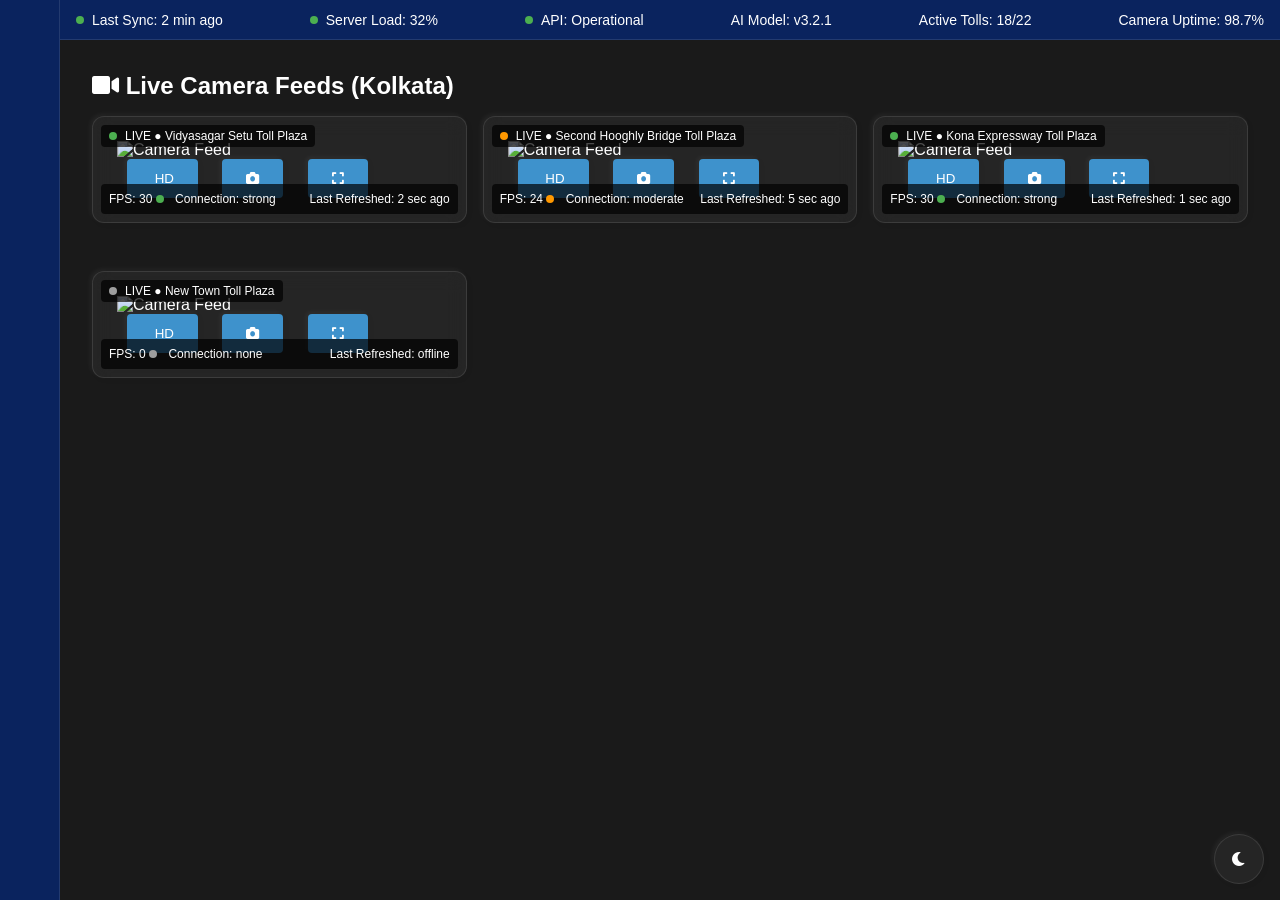
==== cameras.html @ 80a8a530 "first upload" ====
<!DOCTYPE html>
<html lang="en">

<head>
    <meta charset="UTF-8">
    <meta name="viewport" content="width=device-width, initial-scale=1.0">
    <title>Live Cameras | Kolkata</title>
    <link rel="stylesheet" href="styles/style.css">
    <link rel="stylesheet" href="https://cdnjs.cloudflare.com/ajax/libs/font-awesome/6.0.0-beta3/css/all.min.css">
    <script src="https://cdnjs.cloudflare.com/ajax/libs/gsap/3.9.1/gsap.min.js"></script>
</head>

<body>
    <!-- Sidebar Navigation -->
    <aside class="sidebar">
        <ul>
            <li><a href="index.html"><i class="fas fa-home"></i><span class="sidebar-collapsed-text">Home</span></a>
            </li>
            <li><a href="notifications.html"><i class="fas fa-bell"></i><span class="sidebar-collapsed-text">Live
                        Notifications</span></a></li>
            <li><a href="dashboard.html"><i class="fas fa-tachometer-alt"></i><span
                        class="sidebar-collapsed-text">Dashboard</span></a></li>
            <li><a href="map.html"><i class="fas fa-map-marked-alt"></i><span
                        class="sidebar-collapsed-text">Map</span></a></li>
            <li><a href="cameras.html"><i class="fas fa-video"></i><span
                        class="sidebar-collapsed-text">Cameras</span></a></li>
            <li><a href="contact.html"><i class="fas fa-address-book"></i><span
                        class="sidebar-collapsed-text">Contact</span></a></li>
            <li><a href="admin.html"><i class="fas fa-user-shield"></i><span
                        class="sidebar-collapsed-text">Admin</span></a></li>
            <li><a href="#" id="logout"><i class="fas fa-sign-out-alt"></i><span
                        class="sidebar-collapsed-text">Logout</span></a></li>
        </ul>
    </aside>

    <!-- System Status Bar -->
    <div class="system-status-bar">
        <div class="system-status-item">
            <span class="status-indicator status-normal"></span>
            <span>Last Sync: 2 min ago</span>
        </div>
        <div class="system-status-item">
            <span class="status-indicator status-normal"></span>
            <span>Server Load: 32%</span>
        </div>
        <div class="system-status-item">
            <span class="status-indicator status-normal"></span>
            <span>API: Operational</span>
        </div>
        <div class="system-status-item">
            <span>AI Model: v3.2.1</span>
        </div>
        <div class="system-status-item">
            <span>Active Tolls: 18/22</span>
        </div>
        <div class="system-status-item">
            <span>Camera Uptime: 98.7%</span>
        </div>
    </div>

    <!-- Main Content -->
    <div class="main-content">
        <section class="cameras">
            <h2><i class="fas fa-video"></i> Live Camera Feeds (Kolkata)</h2>
            <div class="camera-grid" id="cameraGrid">
                <!-- Camera feeds will be added dynamically -->
            </div>
        </section>
    </div>

    <!-- Fullscreen Camera Modal -->
    <div id="fullscreenModal" class="modal">
        <div class="modal-content">
            <button id="closeFullscreen" class="btn"><i class="fas fa-compress"></i></button>
            <div class="fullscreen-camera">
                <div class="camera-live-tag">
                    <span class="status-indicator status-normal"></span>
                    LIVE ● Vidyasagar Setu Toll Plaza
                </div>
                <img src="assets/camera-placeholder.jpg" alt="Camera Feed" id="fullscreenCamera">
                <div class="camera-controls">
                    <div>
                        <span>FPS: 30</span>
                        <span class="status-indicator status-normal"></span>
                        <span>Connection: Strong</span>
                    </div>
                    <div>
                        <span>Last Refreshed: 2 sec ago</span>
                    </div>
                </div>
            </div>
        </div>
    </div>

    <!-- Theme Toggle -->
    <div class="theme-toggle" id="themeToggle">
        <i class="fas fa-moon"></i>
    </div>

    <script>
        // Mock camera feeds with enhanced UI
        const mockCameras = [
            {
                id: 1,
                name: "Vidyasagar Setu Toll Plaza",
                src: "assets/camera-placeholder.jpg",
                status: "normal",
                fps: 30,
                connection: "strong",
                lastRefreshed: "2 sec ago"
            },
            {
                id: 2,
                name: "Second Hooghly Bridge Toll Plaza",
                src: "assets/camera-placeholder.jpg",
                status: "warning",
                fps: 24,
                connection: "moderate",
                lastRefreshed: "5 sec ago"
            },
            {
                id: 3,
                name: "Kona Expressway Toll Plaza",
                src: "assets/camera-placeholder.jpg",
                status: "normal",
                fps: 30,
                connection: "strong",
                lastRefreshed: "1 sec ago"
            },
            {
                id: 4,
                name: "New Town Toll Plaza",
                src: "assets/camera-placeholder.jpg",
                status: "offline",
                fps: 0,
                connection: "none",
                lastRefreshed: "offline"
            }
        ];

        // Function to add camera feeds dynamically
        function addCameraFeed(camera) {
            const cameraGrid = document.getElementById("cameraGrid");
            const cameraFeed = document.createElement("div");
            cameraFeed.className = 'camera-feed card ${camera.status}';
            cameraFeed.innerHTML = `
                <div class="camera-live-tag">
                    <span class="status-indicator status-${camera.status}"></span>
                    LIVE ● ${camera.name}
                </div>
                <img src="${camera.src}" alt="Camera Feed" width="100%">
                <div class="camera-controls">
                    <div>
                        <span>FPS: ${camera.fps}</span>
                        <span class="status-indicator status-${camera.connection === "strong" ? "normal" : camera.connection === "moderate" ? "warning" : "offline"}"></span>
                        <span>Connection: ${camera.connection}</span>
                    </div>
                    <div>
                        <span>Last Refreshed: ${camera.lastRefreshed}</span>
                    </div>
                </div>
                <div class="camera-actions">
                    <button class="btn small" data-action="quality" data-camera="${camera.id}"><i class="fas fa-hd"></i> HD</button>
                    <button class="btn small" data-action="snapshot" data-camera="${camera.id}"><i class="fas fa-camera"></i></button>
                    <button class="btn small" data-action="fullscreen" data-camera="${camera.id}"><i class="fas fa-expand"></i></button>
                </div>
            `;
            cameraGrid.appendChild(cameraFeed);

            // GSAP animation for camera feeds
            gsap.from(cameraFeed, { opacity: 0, y: 20, duration: 0.5 });

            // Add event listeners for camera actions
            cameraFeed.querySelectorAll('[data-action]').forEach(button => {
                button.addEventListener('click', function () {
                    const action = this.getAttribute('data-action');
                    if (action === 'fullscreen') {
                        document.getElementById('fullscreenModal').style.display = 'flex';
                        document.getElementById('fullscreenCamera').src = camera.src;
                        document.querySelector('#fullscreenModal .camera-live-tag').innerHTML = `
                            <span class="status-indicator status-${camera.status}"></span>
                            LIVE ● ${camera.name}
                        `;
                    }
                });
            });
        }

        // Add all camera feeds
        mockCameras.forEach(camera => addCameraFeed(camera));

        // Close fullscreen modal
        document.getElementById('closeFullscreen').addEventListener('click', function () {
            document.getElementById('fullscreenModal').style.display = 'none';
        });

        // Theme toggle functionality
        document.getElementById('themeToggle').addEventListener('click', function () {
            document.body.classList.toggle('light-mode');
            const icon = this.querySelector('i');
            icon.classList.toggle('fa-moon');
            icon.classList.toggle('fa-sun');
        });
    </script>
</body>

</html>
---- styles/style.css ----
:root {
    --dark-navy: #0A2463;
    --black: #1A1A1A;
    --electric-blue: #3E92CC;
    --glow: 0 0 10px var(--electric-blue);
    --neumorphism-shadow: 2px 2px 5px rgba(0, 0, 0, 0.05), -2px -2px 5px rgba(255, 255, 255, 0.05);
    --glassmorphism: rgba(255, 255, 255, 0.05);
    --border-subtle: 1px solid rgba(255, 255, 255, 0.1);
    --border-radius: 12px;
    --status-normal: #4CAF50;
    --status-warning: #FF9800;
    --status-critical: #F44336;
    --status-offline: #9E9E9E;
    --font-primary: 'Montserrat', sans-serif;
    --font-heading: 'Rajdhani', sans-serif;
    --sidebar-width-collapsed: 60px;
    --sidebar-width-expanded: 250px;
}

* {
    margin: 0;
    padding: 0;
    box-sizing: border-box;
}

body {
    font-family: var(--font-primary);
    background-color: var(--black);
    color: white;
    transition: background-color 0.3s ease, color 0.3s ease;
    overflow-x: hidden;
}

/* Light mode theme */
body.light-mode {
    background-color: #F5F7FA;
    color: var(--dark-navy);
}

/* Status indicators */
.status-indicator {
    display: inline-block;
    width: 8px;
    height: 8px;
    border-radius: 50%;
    margin-right: 0.5rem;
}

.status-normal {
    background-color: var(--status-normal);
}

.status-warning {
    background-color: var(--status-warning);
}

.status-critical {
    background-color: var(--status-critical);
}

.status-offline {
    background-color: var(--status-offline);
}

/* Sidebar Navigation */
.sidebar {
    position: fixed;
    top: 0;
    left: 0;
    height: 100vh;
    width: var(--sidebar-width-collapsed);
    background-color: rgba(10, 36, 99, 0.95);
    backdrop-filter: blur(10px);
    padding: 1rem 0;
    z-index: 1000;
    transition: width 0.3s ease;
    overflow: hidden;
    border-right: var(--border-subtle);
}

.sidebar:hover {
    width: var(--sidebar-width-expanded);
}

.sidebar ul {
    list-style: none;
    padding: 0;
    margin: 0;
    width: var(--sidebar-width-expanded);
    transition: all 0.3s ease;
    height: 100%;
    display: flex;
    flex-direction: column;
}

.sidebar li {
    margin: 0.5rem 0;
    opacity: 0;
    transition: opacity 0.2s ease;
    white-space: nowrap;
    padding-left: 1rem;
}

.sidebar:hover li {
    opacity: 1;
}

.sidebar a {
    color: white;
    text-decoration: none;
    display: flex;
    align-items: center;
    padding: 0.75rem 1rem;
    border-radius: 0 var(--border-radius) var(--border-radius) 0;
    transition: all 0.3s ease;
    margin: 0 0.5rem;
}

.sidebar a:hover {
    background-color: var(--glassmorphism);
    box-shadow: var(--glow);
}

.sidebar a i {
    margin-right: 0.75rem;
    min-width: 24px;
    text-align: center;
}

.sidebar-collapsed-text {
    opacity: 0;
    transition: opacity 0.2s ease;
}

.sidebar:hover .sidebar-collapsed-text {
    opacity: 1;
}

/* System status top bar */
.system-status-bar {
    position: fixed;
    top: 0;
    left: var(--sidebar-width-collapsed);
    right: 0;
    height: 40px;
    background-color: rgba(10, 36, 99, 0.95);
    backdrop-filter: blur(10px);
    display: flex;
    align-items: center;
    justify-content: space-between;
    padding: 0 1rem;
    z-index: 999;
    border-bottom: var(--border-subtle);
    transition: left 0.3s ease;
}

.sidebar:hover~.system-status-bar {
    left: var(--sidebar-width-expanded);
}

.system-status-item {
    display: flex;
    align-items: center;
    font-size: 0.875rem;
}

/* Main content area */
.main-content {
    margin-left: var(--sidebar-width-collapsed);
    padding: calc(40px + 2rem) 2rem 2rem;
    min-height: 100vh;
    transition: margin-left 0.3s ease;
}

.sidebar:hover~.main-content {
    margin-left: var(--sidebar-width-expanded);
}

/* Glassmorphic cards */
.card {
    background: var(--glassmorphism);
    border-radius: var(--border-radius);
    border: var(--border-subtle);
    box-shadow: var(--neumorphism-shadow);
    backdrop-filter: blur(10px);
    padding: 1.5rem;
    margin: 1rem 0;
    transition: all 0.3s ease;
}

/* Hero Banner */
.hero {
    height: calc(100vh - 80px);
    display: flex;
    align-items: center;
    justify-content: center;
    text-align: center;
    background: linear-gradient(rgba(0, 0, 0, 0.7), rgba(0, 0, 0, 0.7)), url('assets/ai-highway-bg.jpg') no-repeat center center/cover;
}

.hero-content h1 {
    font-family: var(--font-heading);
    font-size: 3rem;
    margin-bottom: 1rem;
    text-shadow: var(--glow);
}

.hero-content p {
    font-size: 1.5rem;
    margin-bottom: 2rem;
}

/* Buttons */
.btn {
    display: inline-block;
    padding: 12px 24px;
    background-color: var(--electric-blue);
    color: white;
    text-decoration: none;
    border-radius: 4px;
    margin: 0 10px;
    transition: all 0.3s ease;
    box-shadow: var(--neumorphism-shadow);
    border: none;
    cursor: pointer;
}

.btn:hover {
    background-color: white;
    color: var(--black);
    box-shadow: var(--glow);
}

/* Footer */
footer {
    text-align: center;
    padding: 2rem;
    background-color: var(--dark-navy);
    margin-top: 2rem;
}

footer a {
    color: var(--electric-blue);
    text-decoration: none;
}

/* Theme Toggle */
.theme-toggle {
    position: fixed;
    bottom: 1rem;
    right: 1rem;
    z-index: 1000;
    background-color: var(--glassmorphism);
    border: var(--border-subtle);
    border-radius: 50%;
    width: 50px;
    height: 50px;
    display: flex;
    align-items: center;
    justify-content: center;
    cursor: pointer;
    box-shadow: var(--neumorphism-shadow);
}

/* Contact Form */
.contact form {
    max-width: 500px;
    margin: 0 auto;
    padding: 2rem;
}

.input-group {
    display: flex;
    align-items: center;
    margin-bottom: 1rem;
    border: var(--border-subtle);
    border-radius: var(--border-radius);
    padding: 0.5rem;
    background: var(--glassmorphism);
    backdrop-filter: blur(10px);
}

.input-group i {
    margin-right: 0.75rem;
    color: var(--electric-blue);
}

.input-group input,
.input-group textarea {
    flex: 1;
    border: none;
    background: transparent;
    outline: none;
    color: white;
    font-family: var(--font-primary);
}

.input-group input::placeholder,
.input-group textarea::placeholder {
    color: rgba(255, 255, 255, 0.5);
}

.input-group textarea {
    resize: vertical;
    min-height: 100px;
}

/* Notifications */
.notification-feed {
    max-height: 70vh;
    overflow-y: auto;
}

.notification-card {
    padding: 1rem;
    margin-bottom: 1rem;
    border-left: 4px solid var(--electric-blue);
    background: var(--glassmorphism);
    backdrop-filter: blur(10px);
}

.notification-header {
    display: flex;
    align-items: center;
    margin-bottom: 0.5rem;
}

.notification-header strong {
    margin-left: 0.5rem;
}

/* Dashboard */
.dashboard-metrics {
    display: grid;
    grid-template-columns: repeat(auto-fit, minmax(200px, 1fr));
    gap: 1rem;
}

.analytics-card {
    display: flex;
    justify-content: space-between;
    align-items: center;
    padding: 1.5rem;
}

.analytics-metric {
    text-align: left;
}

.analytics-metric h3 {
    margin: 0;
    font-size: 1rem;
    color: rgba(255, 255, 255, 0.7);
}

.analytics-metric p {
    margin: 0.5rem 0 0;
    font-size: 1.75rem;
    font-weight: 700;
}

.analytics-trend {
    text-align: right;
}

.analytics-trend p {
    margin: 0;
    font-size: 0.875rem;
}

.trend-up {
    color: var(--status-normal);
}

.trend-down {
    color: var(--status-critical);
}

.sparkline {
    width: 100px;
    height: 30px;
    margin-top: 0.5rem;
}

/* Map */
.map-container {
    height: 70vh;
    width: 100%;
    margin: 2rem 0;
}

/* Cameras */
.camera-grid {
    display: grid;
    grid-template-columns: repeat(auto-fit, minmax(300px, 1fr));
    gap: 1rem;
}

.camera-feed {
    position: relative;
    overflow: hidden;
    border-radius: var(--border-radius);
}

.camera-live-tag {
    position: absolute;
    top: 0.5rem;
    left: 0.5rem;
    background-color: rgba(0, 0, 0, 0.7);
    padding: 0.25rem 0.5rem;
    border-radius: 4px;
    font-size: 0.75rem;
    display: flex;
    align-items: center;
    z-index: 1;
}

.camera-controls {
    position: absolute;
    bottom: 0.5rem;
    left: 0.5rem;
    right: 0.5rem;
    background-color: rgba(0, 0, 0, 0.7);
    padding: 0.5rem;
    border-radius: 4px;
    display: flex;
    justify-content: space-between;
    font-size: 0.75rem;
    z-index: 1;
}

/* Alert pop-up animations */
.alert-popup {
    position: fixed;
    top: 50%;
    left: 50%;
    transform: translate(-50%, -50%);
    background-color: rgba(244, 67, 54, 0.95);
    color: white;
    padding: 2rem;
    border-radius: var(--border-radius);
    border: 2px solid var(--status-critical);
    box-shadow: 0 0 20px var(--status-critical);
    z-index: 2000;
    max-width: 500px;
    animation: pulse 1.5s infinite, slideIn 0.5s ease-out;
    display: none;
}

@keyframes pulse {
    0% {
        box-shadow: 0 0 0 0 var(--status-critical);
    }

    70% {
        box-shadow: 0 0 0 20px rgba(244, 67, 54, 0);
    }

    100% {
        box-shadow: 0 0 0 0 rgba(244, 67, 54, 0);
    }
}

@keyframes slideIn {
    from {
        transform: translate(-50%, -60%);
    }

    to {
        transform: translate(-50%, -50%);
    }
}

/* Fullscreen Camera Modal */
.modal {
    position: fixed;
    top: 0;
    left: 0;
    width: 100%;
    height: 100%;
    background-color: rgba(0, 0, 0, 0.9);
    display: flex;
    align-items: center;
    justify-content: center;
    z-index: 2000;
    display: none;
}

.modal-content {
    position: relative;
    max-width: 90%;
    max-height: 90%;
    background: transparent;
}

.fullscreen-camera img {
    max-width: 100%;
    max-height: 80vh;
    display: block;
}

/* Micro-interactions */
.btn,
.card,
.sidebar a {
    transition: transform 0.2s ease, box-shadow 0.2s ease;
}

.btn:active,
.card:active,
.sidebar a:active {
    transform: scale(0.98);
}

.btn:hover,
.card:hover,
.sidebar a:hover {
    transform: translateY(-2px);
    box-shadow: 0 5px 15px rgba(0, 0, 0, 0.1);
}

/* Admin Panel */
.role-selector {
    margin-bottom: 2rem;
}

.role-options {
    display: flex;
    gap: 0.5rem;
}

.role-options button {
    padding: 0.5rem 1rem;
}

.role-options button.active {
    background-color: var(--electric-blue);
}

.audit-log-table {
    width: 100%;
    border-collapse: collapse;
    margin: 1rem 0;
}

.audit-log-table th,
.audit-log-table td {
    padding: 0.75rem;
    text-align: left;
    border-bottom: var(--border-subtle);
}

.audit-log-table th {
    background-color: var(--glassmorphism);
}

.system-logs {
    margin-top: 2rem;
}

.log-entry {
    padding: 0.75rem;
    border-bottom: var(--border-subtle);
    display: flex;
    align-items: center;
}

.log-entry .timestamp {
    margin-right: 1rem;
    color: rgba(255, 255, 255, 0.7);
}
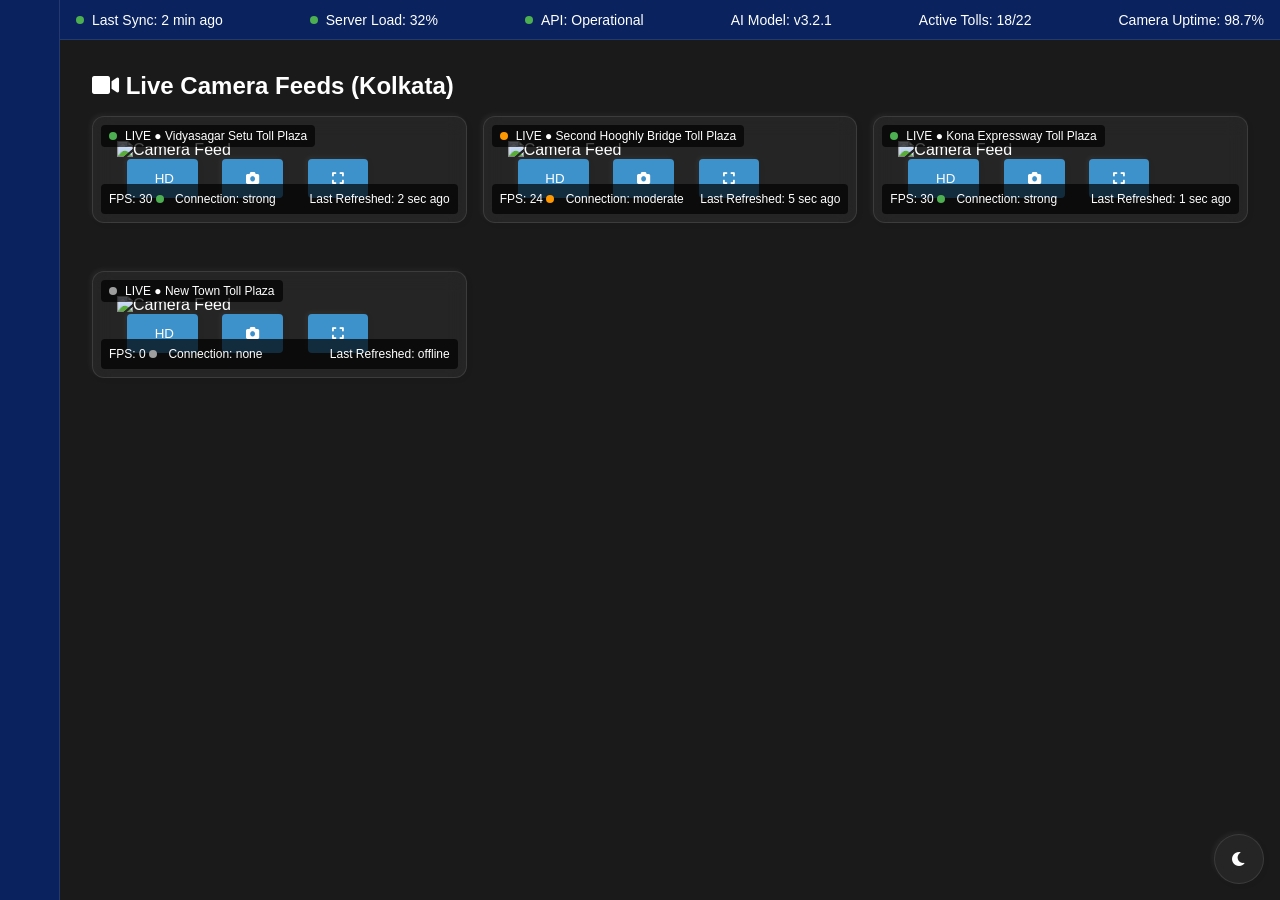
==== commit b6e83301: "Add files via upload" ====
--- a/cameras.html
+++ b/cameras.html
@@ -1,207 +1,207 @@
-<!DOCTYPE html>
-<html lang="en">
-
-<head>
-    <meta charset="UTF-8">
-    <meta name="viewport" content="width=device-width, initial-scale=1.0">
-    <title>Live Cameras | Kolkata</title>
-    <link rel="stylesheet" href="styles/style.css">
-    <link rel="stylesheet" href="https://cdnjs.cloudflare.com/ajax/libs/font-awesome/6.0.0-beta3/css/all.min.css">
-    <script src="https://cdnjs.cloudflare.com/ajax/libs/gsap/3.9.1/gsap.min.js"></script>
-</head>
-
-<body>
-    <!-- Sidebar Navigation -->
-    <aside class="sidebar">
-        <ul>
-            <li><a href="index.html"><i class="fas fa-home"></i><span class="sidebar-collapsed-text">Home</span></a>
-            </li>
-            <li><a href="notifications.html"><i class="fas fa-bell"></i><span class="sidebar-collapsed-text">Live
-                        Notifications</span></a></li>
-            <li><a href="dashboard.html"><i class="fas fa-tachometer-alt"></i><span
-                        class="sidebar-collapsed-text">Dashboard</span></a></li>
-            <li><a href="map.html"><i class="fas fa-map-marked-alt"></i><span
-                        class="sidebar-collapsed-text">Map</span></a></li>
-            <li><a href="cameras.html"><i class="fas fa-video"></i><span
-                        class="sidebar-collapsed-text">Cameras</span></a></li>
-            <li><a href="contact.html"><i class="fas fa-address-book"></i><span
-                        class="sidebar-collapsed-text">Contact</span></a></li>
-            <li><a href="admin.html"><i class="fas fa-user-shield"></i><span
-                        class="sidebar-collapsed-text">Admin</span></a></li>
-            <li><a href="#" id="logout"><i class="fas fa-sign-out-alt"></i><span
-                        class="sidebar-collapsed-text">Logout</span></a></li>
-        </ul>
-    </aside>
-
-    <!-- System Status Bar -->
-    <div class="system-status-bar">
-        <div class="system-status-item">
-            <span class="status-indicator status-normal"></span>
-            <span>Last Sync: 2 min ago</span>
-        </div>
-        <div class="system-status-item">
-            <span class="status-indicator status-normal"></span>
-            <span>Server Load: 32%</span>
-        </div>
-        <div class="system-status-item">
-            <span class="status-indicator status-normal"></span>
-            <span>API: Operational</span>
-        </div>
-        <div class="system-status-item">
-            <span>AI Model: v3.2.1</span>
-        </div>
-        <div class="system-status-item">
-            <span>Active Tolls: 18/22</span>
-        </div>
-        <div class="system-status-item">
-            <span>Camera Uptime: 98.7%</span>
-        </div>
-    </div>
-
-    <!-- Main Content -->
-    <div class="main-content">
-        <section class="cameras">
-            <h2><i class="fas fa-video"></i> Live Camera Feeds (Kolkata)</h2>
-            <div class="camera-grid" id="cameraGrid">
-                <!-- Camera feeds will be added dynamically -->
-            </div>
-        </section>
-    </div>
-
-    <!-- Fullscreen Camera Modal -->
-    <div id="fullscreenModal" class="modal">
-        <div class="modal-content">
-            <button id="closeFullscreen" class="btn"><i class="fas fa-compress"></i></button>
-            <div class="fullscreen-camera">
-                <div class="camera-live-tag">
-                    <span class="status-indicator status-normal"></span>
-                    LIVE ● Vidyasagar Setu Toll Plaza
-                </div>
-                <img src="assets/camera-placeholder.jpg" alt="Camera Feed" id="fullscreenCamera">
-                <div class="camera-controls">
-                    <div>
-                        <span>FPS: 30</span>
-                        <span class="status-indicator status-normal"></span>
-                        <span>Connection: Strong</span>
-                    </div>
-                    <div>
-                        <span>Last Refreshed: 2 sec ago</span>
-                    </div>
-                </div>
-            </div>
-        </div>
-    </div>
-
-    <!-- Theme Toggle -->
-    <div class="theme-toggle" id="themeToggle">
-        <i class="fas fa-moon"></i>
-    </div>
-
-    <script>
-        // Mock camera feeds with enhanced UI
-        const mockCameras = [
-            {
-                id: 1,
-                name: "Vidyasagar Setu Toll Plaza",
-                src: "assets/camera-placeholder.jpg",
-                status: "normal",
-                fps: 30,
-                connection: "strong",
-                lastRefreshed: "2 sec ago"
-            },
-            {
-                id: 2,
-                name: "Second Hooghly Bridge Toll Plaza",
-                src: "assets/camera-placeholder.jpg",
-                status: "warning",
-                fps: 24,
-                connection: "moderate",
-                lastRefreshed: "5 sec ago"
-            },
-            {
-                id: 3,
-                name: "Kona Expressway Toll Plaza",
-                src: "assets/camera-placeholder.jpg",
-                status: "normal",
-                fps: 30,
-                connection: "strong",
-                lastRefreshed: "1 sec ago"
-            },
-            {
-                id: 4,
-                name: "New Town Toll Plaza",
-                src: "assets/camera-placeholder.jpg",
-                status: "offline",
-                fps: 0,
-                connection: "none",
-                lastRefreshed: "offline"
-            }
-        ];
-
-        // Function to add camera feeds dynamically
-        function addCameraFeed(camera) {
-            const cameraGrid = document.getElementById("cameraGrid");
-            const cameraFeed = document.createElement("div");
-            cameraFeed.className = 'camera-feed card ${camera.status}';
-            cameraFeed.innerHTML = `
-                <div class="camera-live-tag">
-                    <span class="status-indicator status-${camera.status}"></span>
-                    LIVE ● ${camera.name}
-                </div>
-                <img src="${camera.src}" alt="Camera Feed" width="100%">
-                <div class="camera-controls">
-                    <div>
-                        <span>FPS: ${camera.fps}</span>
-                        <span class="status-indicator status-${camera.connection === "strong" ? "normal" : camera.connection === "moderate" ? "warning" : "offline"}"></span>
-                        <span>Connection: ${camera.connection}</span>
-                    </div>
-                    <div>
-                        <span>Last Refreshed: ${camera.lastRefreshed}</span>
-                    </div>
-                </div>
-                <div class="camera-actions">
-                    <button class="btn small" data-action="quality" data-camera="${camera.id}"><i class="fas fa-hd"></i> HD</button>
-                    <button class="btn small" data-action="snapshot" data-camera="${camera.id}"><i class="fas fa-camera"></i></button>
-                    <button class="btn small" data-action="fullscreen" data-camera="${camera.id}"><i class="fas fa-expand"></i></button>
-                </div>
-            `;
-            cameraGrid.appendChild(cameraFeed);
-
-            // GSAP animation for camera feeds
-            gsap.from(cameraFeed, { opacity: 0, y: 20, duration: 0.5 });
-
-            // Add event listeners for camera actions
-            cameraFeed.querySelectorAll('[data-action]').forEach(button => {
-                button.addEventListener('click', function () {
-                    const action = this.getAttribute('data-action');
-                    if (action === 'fullscreen') {
-                        document.getElementById('fullscreenModal').style.display = 'flex';
-                        document.getElementById('fullscreenCamera').src = camera.src;
-                        document.querySelector('#fullscreenModal .camera-live-tag').innerHTML = `
-                            <span class="status-indicator status-${camera.status}"></span>
-                            LIVE ● ${camera.name}
-                        `;
-                    }
-                });
-            });
-        }
-
-        // Add all camera feeds
-        mockCameras.forEach(camera => addCameraFeed(camera));
-
-        // Close fullscreen modal
-        document.getElementById('closeFullscreen').addEventListener('click', function () {
-            document.getElementById('fullscreenModal').style.display = 'none';
-        });
-
-        // Theme toggle functionality
-        document.getElementById('themeToggle').addEventListener('click', function () {
-            document.body.classList.toggle('light-mode');
-            const icon = this.querySelector('i');
-            icon.classList.toggle('fa-moon');
-            icon.classList.toggle('fa-sun');
-        });
-    </script>
-</body>
-
+<!DOCTYPE html>
+<html lang="en">
+
+<head>
+    <meta charset="UTF-8">
+    <meta name="viewport" content="width=device-width, initial-scale=1.0">
+    <title>Live Cameras | Kolkata</title>
+    <link rel="stylesheet" href="styles/style.css">
+    <link rel="stylesheet" href="https://cdnjs.cloudflare.com/ajax/libs/font-awesome/6.0.0-beta3/css/all.min.css">
+    <script src="https://cdnjs.cloudflare.com/ajax/libs/gsap/3.9.1/gsap.min.js"></script>
+</head>
+
+<body>
+    <!-- Sidebar Navigation -->
+    <aside class="sidebar">
+        <ul>
+            <li><a href="index.html"><i class="fas fa-home"></i><span class="sidebar-collapsed-text">Home</span></a>
+            </li>
+            <li><a href="notifications.html"><i class="fas fa-bell"></i><span class="sidebar-collapsed-text">Live
+                        Notifications</span></a></li>
+            <li><a href="dashboard.html"><i class="fas fa-tachometer-alt"></i><span
+                        class="sidebar-collapsed-text">Dashboard</span></a></li>
+            <li><a href="map.html"><i class="fas fa-map-marked-alt"></i><span
+                        class="sidebar-collapsed-text">Map</span></a></li>
+            <li><a href="cameras.html"><i class="fas fa-video"></i><span
+                        class="sidebar-collapsed-text">Cameras</span></a></li>
+            <li><a href="contact.html"><i class="fas fa-address-book"></i><span
+                        class="sidebar-collapsed-text">Contact</span></a></li>
+            <li><a href="admin.html"><i class="fas fa-user-shield"></i><span
+                        class="sidebar-collapsed-text">Admin</span></a></li>
+            <li><a href="#" id="logout"><i class="fas fa-sign-out-alt"></i><span
+                        class="sidebar-collapsed-text">Logout</span></a></li>
+        </ul>
+    </aside>
+
+    <!-- System Status Bar -->
+    <div class="system-status-bar">
+        <div class="system-status-item">
+            <span class="status-indicator status-normal"></span>
+            <span>Last Sync: 2 min ago</span>
+        </div>
+        <div class="system-status-item">
+            <span class="status-indicator status-normal"></span>
+            <span>Server Load: 32%</span>
+        </div>
+        <div class="system-status-item">
+            <span class="status-indicator status-normal"></span>
+            <span>API: Operational</span>
+        </div>
+        <div class="system-status-item">
+            <span>AI Model: v3.2.1</span>
+        </div>
+        <div class="system-status-item">
+            <span>Active Tolls: 18/22</span>
+        </div>
+        <div class="system-status-item">
+            <span>Camera Uptime: 98.7%</span>
+        </div>
+    </div>
+
+    <!-- Main Content -->
+    <div class="main-content">
+        <section class="cameras">
+            <h2><i class="fas fa-video"></i> Live Camera Feeds (Kolkata)</h2>
+            <div class="camera-grid" id="cameraGrid">
+                <!-- Camera feeds will be added dynamically -->
+            </div>
+        </section>
+    </div>
+
+    <!-- Fullscreen Camera Modal -->
+    <div id="fullscreenModal" class="modal">
+        <div class="modal-content">
+            <button id="closeFullscreen" class="btn"><i class="fas fa-compress"></i></button>
+            <div class="fullscreen-camera">
+                <div class="camera-live-tag">
+                    <span class="status-indicator status-normal"></span>
+                    LIVE ● Vidyasagar Setu Toll Plaza
+                </div>
+                <img src="assets/camera-placeholder.jpg" alt="Camera Feed" id="fullscreenCamera">
+                <div class="camera-controls">
+                    <div>
+                        <span>FPS: 30</span>
+                        <span class="status-indicator status-normal"></span>
+                        <span>Connection: Strong</span>
+                    </div>
+                    <div>
+                        <span>Last Refreshed: 2 sec ago</span>
+                    </div>
+                </div>
+            </div>
+        </div>
+    </div>
+
+    <!-- Theme Toggle -->
+    <div class="theme-toggle" id="themeToggle">
+        <i class="fas fa-moon"></i>
+    </div>
+
+    <script>
+        // Mock camera feeds with enhanced UI
+        const mockCameras = [
+            {
+                id: 1,
+                name: "Vidyasagar Setu Toll Plaza",
+                src: "assets/camera-placeholder.jpg",
+                status: "normal",
+                fps: 30,
+                connection: "strong",
+                lastRefreshed: "2 sec ago"
+            },
+            {
+                id: 2,
+                name: "Second Hooghly Bridge Toll Plaza",
+                src: "assets/camera-placeholder.jpg",
+                status: "warning",
+                fps: 24,
+                connection: "moderate",
+                lastRefreshed: "5 sec ago"
+            },
+            {
+                id: 3,
+                name: "Kona Expressway Toll Plaza",
+                src: "assets/camera-placeholder.jpg",
+                status: "normal",
+                fps: 30,
+                connection: "strong",
+                lastRefreshed: "1 sec ago"
+            },
+            {
+                id: 4,
+                name: "New Town Toll Plaza",
+                src: "assets/camera-placeholder.jpg",
+                status: "offline",
+                fps: 0,
+                connection: "none",
+                lastRefreshed: "offline"
+            }
+        ];
+
+        // Function to add camera feeds dynamically
+        function addCameraFeed(camera) {
+            const cameraGrid = document.getElementById("cameraGrid");
+            const cameraFeed = document.createElement("div");
+            cameraFeed.className = 'camera-feed card ${camera.status}';
+            cameraFeed.innerHTML = `
+                <div class="camera-live-tag">
+                    <span class="status-indicator status-${camera.status}"></span>
+                    LIVE ● ${camera.name}
+                </div>
+                <img src="${camera.src}" alt="Camera Feed" width="100%">
+                <div class="camera-controls">
+                    <div>
+                        <span>FPS: ${camera.fps}</span>
+                        <span class="status-indicator status-${camera.connection === "strong" ? "normal" : camera.connection === "moderate" ? "warning" : "offline"}"></span>
+                        <span>Connection: ${camera.connection}</span>
+                    </div>
+                    <div>
+                        <span>Last Refreshed: ${camera.lastRefreshed}</span>
+                    </div>
+                </div>
+                <div class="camera-actions">
+                    <button class="btn small" data-action="quality" data-camera="${camera.id}"><i class="fas fa-hd"></i> HD</button>
+                    <button class="btn small" data-action="snapshot" data-camera="${camera.id}"><i class="fas fa-camera"></i></button>
+                    <button class="btn small" data-action="fullscreen" data-camera="${camera.id}"><i class="fas fa-expand"></i></button>
+                </div>
+            `;
+            cameraGrid.appendChild(cameraFeed);
+
+            // GSAP animation for camera feeds
+            gsap.from(cameraFeed, { opacity: 0, y: 20, duration: 0.5 });
+
+            // Add event listeners for camera actions
+            cameraFeed.querySelectorAll('[data-action]').forEach(button => {
+                button.addEventListener('click', function () {
+                    const action = this.getAttribute('data-action');
+                    if (action === 'fullscreen') {
+                        document.getElementById('fullscreenModal').style.display = 'flex';
+                        document.getElementById('fullscreenCamera').src = camera.src;
+                        document.querySelector('#fullscreenModal .camera-live-tag').innerHTML = `
+                            <span class="status-indicator status-${camera.status}"></span>
+                            LIVE ● ${camera.name}
+                        `;
+                    }
+                });
+            });
+        }
+
+        // Add all camera feeds
+        mockCameras.forEach(camera => addCameraFeed(camera));
+
+        // Close fullscreen modal
+        document.getElementById('closeFullscreen').addEventListener('click', function () {
+            document.getElementById('fullscreenModal').style.display = 'none';
+        });
+
+        // Theme toggle functionality
+        document.getElementById('themeToggle').addEventListener('click', function () {
+            document.body.classList.toggle('light-mode');
+            const icon = this.querySelector('i');
+            icon.classList.toggle('fa-moon');
+            icon.classList.toggle('fa-sun');
+        });
+    </script>
+</body>
+
 </html>
